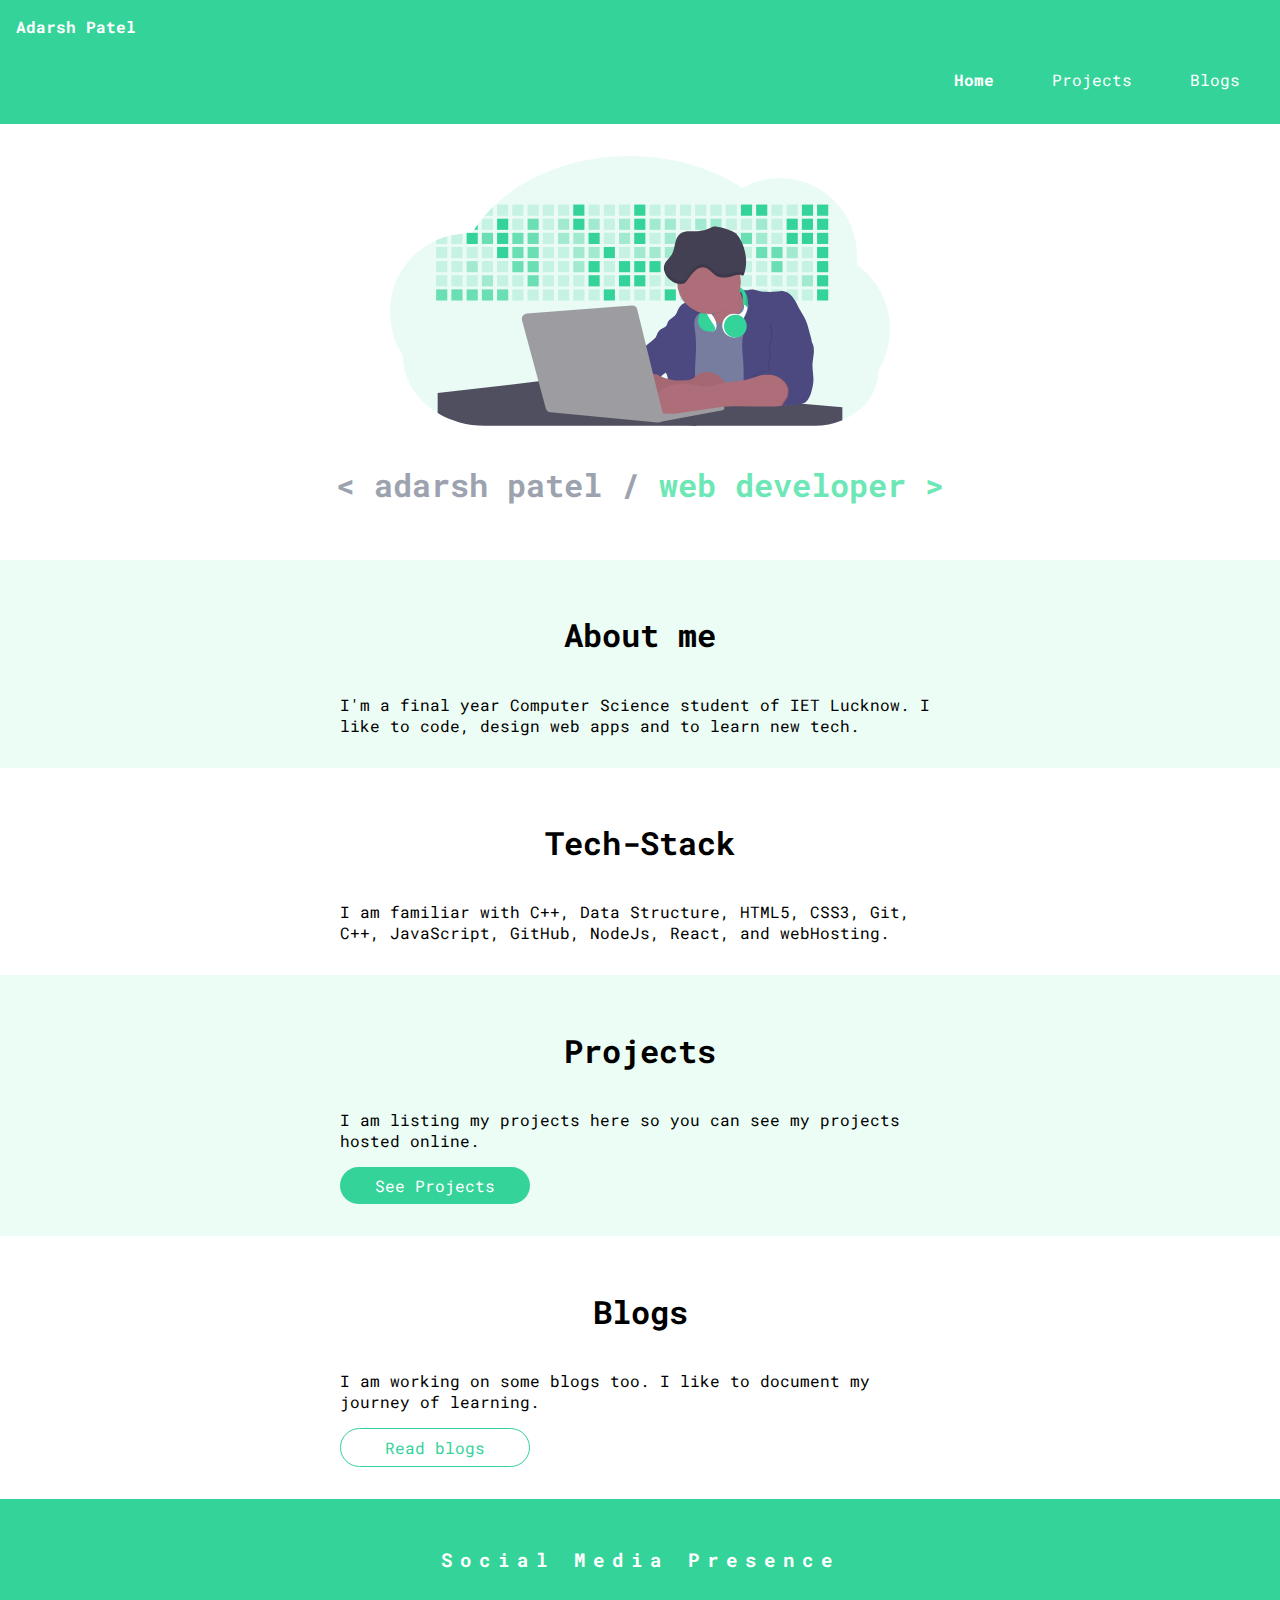
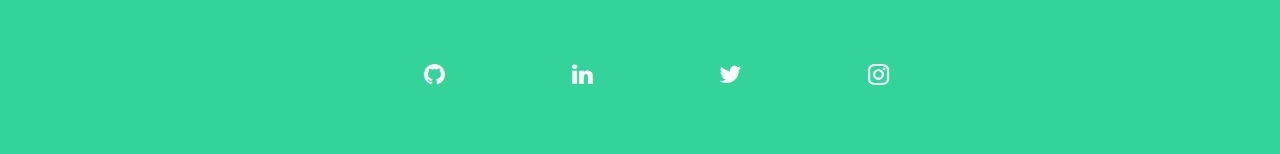
==== index.html @ cd257697 "file added" ====
<!DOCTYPE html>
<html lang="en">

<head>
    <meta charset="UTF-8">
    <meta http-equiv="X-UA-Compatible" content="IE=edge">
    <meta name="viewport" content="width=device-width, initial-scale=1.0">
    <title>home | Adarsh Patel</title>
    <link href="styles.css" rel="stylesheet" />

    <link rel="stylesheet" href="https://cdnjs.cloudflare.com/ajax/libs/font-awesome/4.7.0/css/font-awesome.min.css">

</head>

<body>
    <nav class="navigation container">
        <div class="nav-brand">Adarsh Patel</div>
        <ul class="list-non-bullet nav-pills">
            <li class="list-item-inline">
                <a class="link link-active" href="index.html">Home</a>
            </li>
            <li class="list-item-inline">
                <a class="link" href="projects.html">Projects</a>
            </li>
            <li class="list-item-inline">
                <a class="link" href="blogs.html">Blogs</a>
            </li>
        </ul>
    </nav>

    <header class="hero">
        <img class="hero-img" src="images/dev-home.svg" />
        <h1 class="hero-heading">
            < adarsh patel / <span class="heading-inverted">web developer > </span>
        </h1>
    </header>

    <section class="section ow">
        <div class="container container-center">
            <h1>About me</h1>
            <p>I'm a final year Computer Science student of IET Lucknow. I like to code, design web apps and to learn new tech. </p>
        </div>
    </section>

    <section class="section">
    
        <div class="container container-center">
            <h1>Tech-Stack</h1>
            <p>I am familiar with C++, Data Structure, HTML5, CSS3, Git, C++, JavaScript, GitHub, NodeJs, React, and webHosting. </p>
        </div>
    </section>

    <section class="section ow">
        <div class="container container-center">
            <h1>Projects</h1>
            <p>I am listing my projects here so you can see my projects hosted online.</p>
            <a class="link primary-link"  href="/projects.html">See Projects</a>
        </div>
    </section>

    <section class="section">
        <div class="container container-center">
            <h1>Blogs</h1>
            <p>I am working on some blogs too. I like to document my journey of learning.</p>
            <a class="link secondary-link" href="/blogs.html">Read blogs</a>
        </div>
    </section>

    <footer>
        <h3>Social Media Presence</h3>
    <div class="icon">
    <a href="https://github.com/Adarsh-Patel-Dev" class="fa fa-github"></a>
    <a href="https://www.linkedin.com/in/adarsh-patel-449a55175" class="fa fa-linkedin"></a>
    <a href="https://twitter.com/AdarshPatelDev?s=08" class="fa fa-twitter"></a>
    <a href="https://instagram.com/git_sit_code" class="fa fa-instagram"></a>
     
    </div>
    </footer>


</body>

</html>
---- styles.css ----
@import url('https://fonts.googleapis.com/css2?family=Roboto+Mono:wght@100;300&display=swap');

:root {
    --primary-color: #34D399;
    --off-white: #F3F4F6;
    --dark-gray: #6B7280;
    --light-green: #ECFDF5;
}

html{
    scroll-behavior: smooth;
}

body {
    font-family: 'Roboto Mono', monospace;
    margin: auto;

}

hr {
    margin: 2rem 0rem;
}

/** spaces **/

.margin-md {
    margin: 2rem;
}

/** container **/
.container {
    padding: 0rem 1rem;
}

.container-center {
    max-width: 600px;
    margin: auto;
}

/** links **/
.link {
    box-sizing: border-box;
    text-decoration: none;
    padding: 0.5rem 1rem;
    transition: 1s;
}

.primary-link {
    background-color: var(--primary-color);
    border-radius: 7rem;
    color: white;
    display: block;
    max-width: 190px;
    margin: 1rem 1rem 1rem 0rem;
    text-align: center;
    transition: 1s;

}

.secondary-link {
    color: var(--primary-color);
    border-radius: 7rem;
    border: 1px solid var(--primary-color);
    display: block;
    max-width: 190px;
    margin: 1rem 1rem 1rem 0rem;
    text-align: center;
    transition: 1s;

}

.primary-link:hover,.secondary-link:hover {

    transition: 1s;
    /* width: auto;
    height: 60px; */
    margin-left: 1.5rem;
    background-color: #3B82F6;
    color: white;

}

.navigation a.link:hover{
   
    /* display: block; */
    padding: 0.5rem 1rem;
    background-color: white;
    

    transition: 1s;
    color:#34D399;
    width: auto;
    height: 60px;
    margin: 15px;

}

.hero:hover{

   transition: 1s;
   padding:0.5rem 1rem;
   font-size: 1.5rem;
    text-transform: uppercase;
    background-color: black;

}






/** lists **/

.list-non-bullet {
    list-style: none;
    padding-inline-start: 0px;
}


.list-item-inline {
    display: inline;
    padding: 0rem 0.5rem;
}

/** navigation **/

.navigation {
    background-color: var(--primary-color);
    color: white;
    padding: 1rem;
    border-bottom-left-radius: 0rem;
    border-bottom-right-radius: 0rem;
}

.navigation .nav-brand {
    font-weight: bold;
}


.navigation .nav-pills {
    
    padding: 1rem 5rem;
    text-align: right;
    padding-bottom: 2px;
    padding-right: 0.5px;
   

}

.navigation .link {
    color: white;
}

.navigation .link-active {
    font-weight: bold;
}

/** header **/

.hero {
    padding: 2rem;
    padding-top: 2rem;
    transition: 1s;
}

.hero .hero-img {
    max-width: 100%;
    width: 500px;
    display: block;
    margin: auto;
}

/* .project-heading {
    text-align: center;
    color: #6EE7B7;
} */

.blog-heading {
    text-align: left;
}

.blog-img {
    max-width: 100%;
    width: 500px;
    display: block;
    margin: auto;
    text-align: right;
}

.hero .hero-heading {
    text-align: center;
    padding-top: 1rem;
    color: #9CA3AF;
}

.hero .hero-heading .heading-inverted {
    color: #6EE7B7;
}


.section {
    padding: 1rem;
    transition: 1.5s;
}

.section:hover{
    transition: 1.5s;
    background-color: rgb(0, 0, 0);
    color: white;
    padding: 2rem;
}

.section h1 {
    text-align: center;
    padding: 1rem;
}

.ow {

    background-color: var(--light-green);
}

.project-heading:hover{
    color: white;
    
}




/* navigation*/

footer{
    background-color: #34D399;
    margin: auto;
    
}
.fa {
    padding: 10px;
    font-size: larger;
    width: 50px;
    height: 50px;
    text-align: center;
    text-decoration: none;
    margin: 2rem;
    color: white;
    transition: 1s;
  }

  .fa-github:hover{
      color: #624a85;
     margin: 0px 50px;
     transition: 1s;
     font-size: xx-large;
}

  .fa-linkedin:hover{
      color: #0e76a8 ;
      margin: 0px 50px;
     transition: 1s;
     font-size: xx-large;
  }

  .fa-twitter:hover{
      color:#1DA1F2;
      margin: 0px 50px;
     transition: 1s;
     font-size: xx-large;
  }

  .fa-instagram:hover{
      color:#fb3958 ;
      margin: 0px 50px;
     transition: 1s;
     font-size: xx-large;
  }
  
  footer h3{
      
      padding: 3rem;
      margin: auto;
      text-align: center;
      color: white;
      letter-spacing: 0.5rem;
  }

  .icon{
      margin-left: 2rem;
      padding: auto;
      text-align: center;
      font-size: x-large;
  }

  /*end of navigation*/

.project-img {
    max-width: 80%;
    width: 420px;
    display: block;
    margin: auto;

}

.my-img {
    display: block;
    width: 80px;
    height: 80px;
    border-radius: 50%;
    text-align: center;
    margin-left: auto;
    margin-right: auto;

}

.center {
    display: block;
    margin-left: auto;
    margin-right: auto;
    width: 30%;
    font-size: small;
}

.link .footer-img {

    padding: 1rem 2rem;
    text-align: center;
    /* padding-right: 0.5px; */
    padding-bottom: 0rem;

}

 /* h3{
    position: relative;
    top: 4rem;

    left: 1rem;
    right: inherit;
    font-size:small;
   
    letter-spacing: 0.5rem;
    word-spacing: 1rem;
} */

em{
    color:white;
}
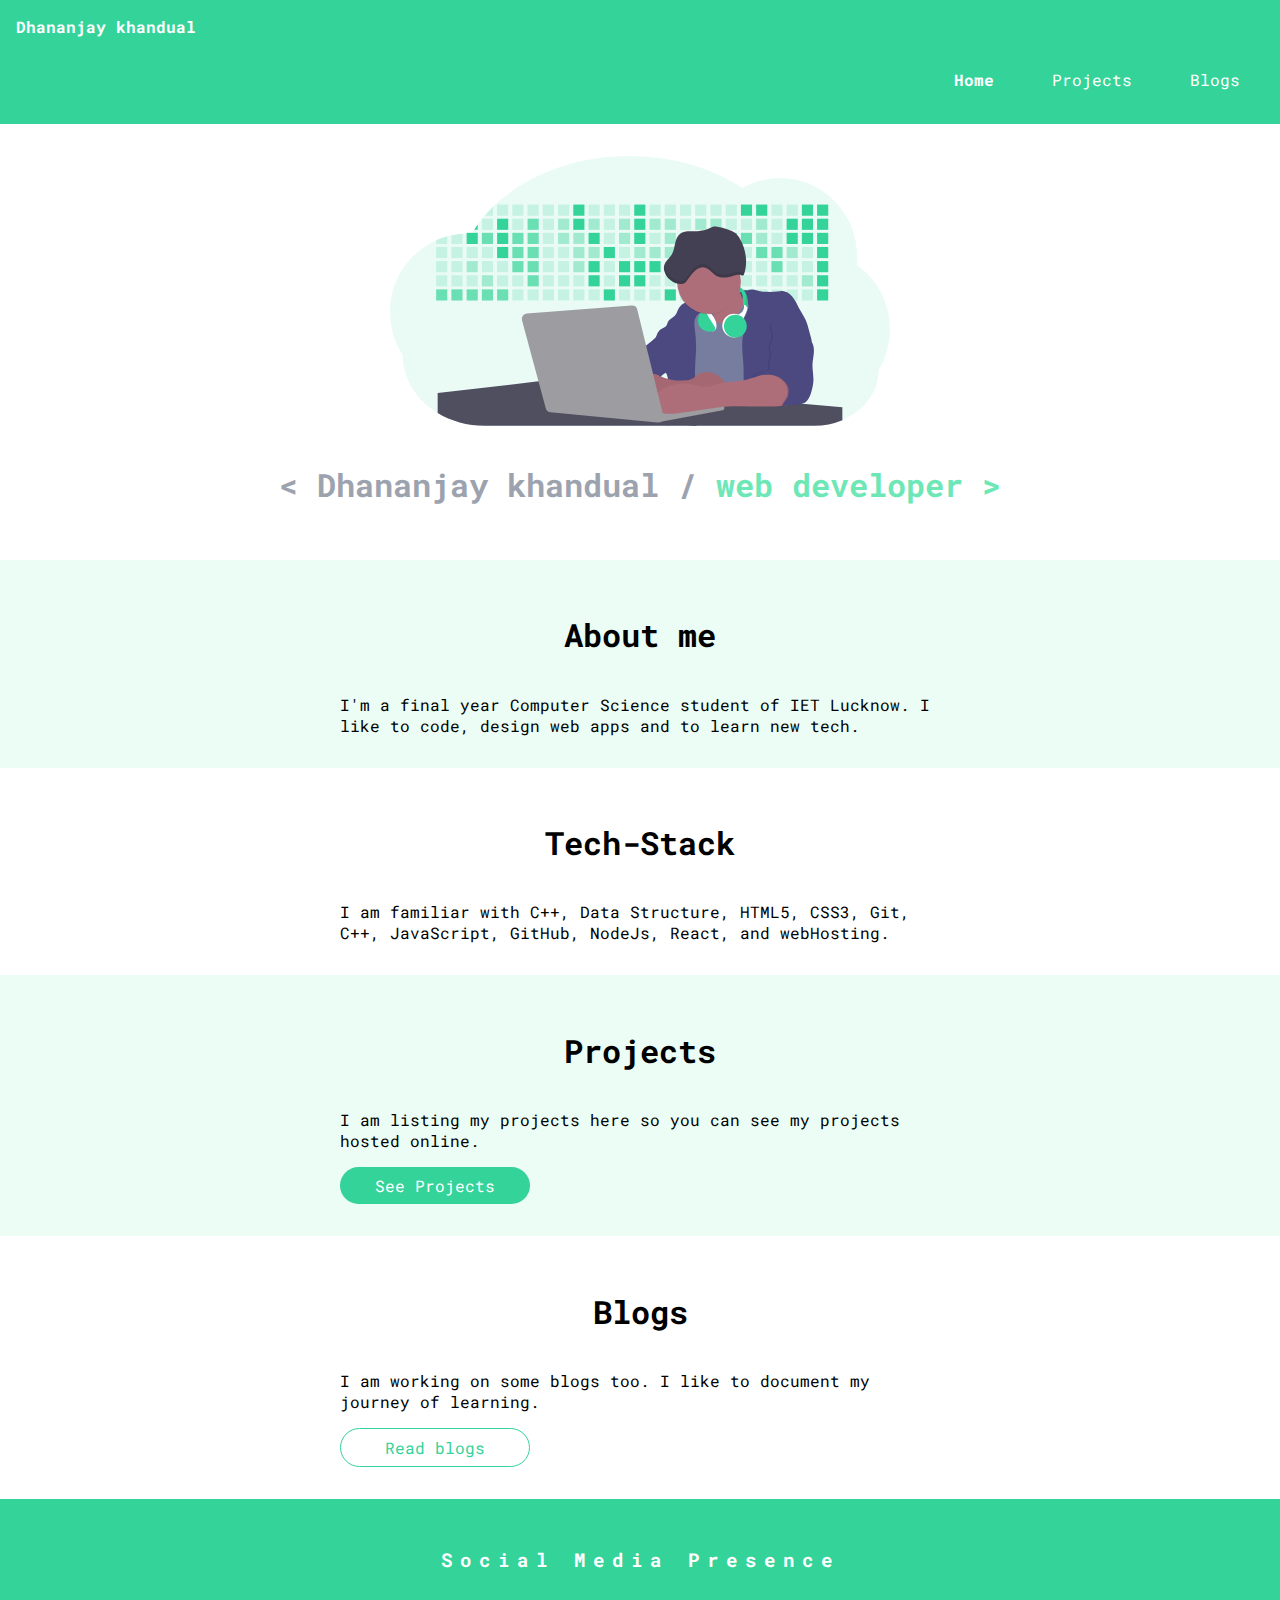
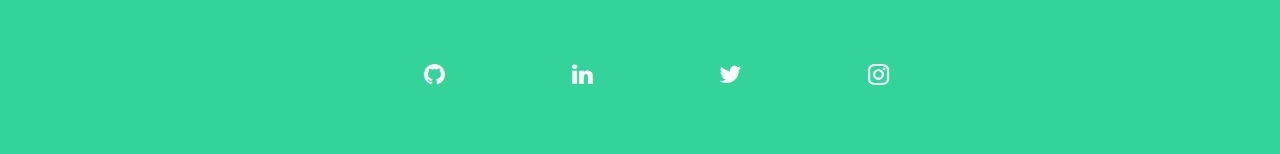
==== commit 33fcc2e7: "Update index.html" ====
--- a/index.html
+++ b/index.html
@@ -5,7 +5,7 @@
     <meta charset="UTF-8">
     <meta http-equiv="X-UA-Compatible" content="IE=edge">
     <meta name="viewport" content="width=device-width, initial-scale=1.0">
-    <title>home | Adarsh Patel</title>
+    <title>home | dhananjay khandual</title>
     <link href="styles.css" rel="stylesheet" />
 
     <link rel="stylesheet" href="https://cdnjs.cloudflare.com/ajax/libs/font-awesome/4.7.0/css/font-awesome.min.css">
@@ -14,7 +14,7 @@
 
 <body>
     <nav class="navigation container">
-        <div class="nav-brand">Adarsh Patel</div>
+        <div class="nav-brand">Dhananjay khandual</div>
         <ul class="list-non-bullet nav-pills">
             <li class="list-item-inline">
                 <a class="link link-active" href="index.html">Home</a>
@@ -31,7 +31,7 @@
     <header class="hero">
         <img class="hero-img" src="images/dev-home.svg" />
         <h1 class="hero-heading">
-            < adarsh patel / <span class="heading-inverted">web developer > </span>
+            < Dhananjay khandual / <span class="heading-inverted">web developer > </span>
         </h1>
     </header>
 
@@ -69,10 +69,10 @@
     <footer>
         <h3>Social Media Presence</h3>
     <div class="icon">
-    <a href="https://github.com/Adarsh-Patel-Dev" class="fa fa-github"></a>
-    <a href="https://www.linkedin.com/in/adarsh-patel-449a55175" class="fa fa-linkedin"></a>
-    <a href="https://twitter.com/AdarshPatelDev?s=08" class="fa fa-twitter"></a>
-    <a href="https://instagram.com/git_sit_code" class="fa fa-instagram"></a>
+    <a href="https://github.com/dk72055" class="fa fa-github"></a>
+    <a href="https://www.linkedin.com/in/dhananjay-khandual-dk-54165b1a8" class="fa fa-linkedin"></a>
+    <a href="#" class="fa fa-twitter"></a>
+    <a href="#" class="fa fa-instagram"></a>
      
     </div>
     </footer>
@@ -80,4 +80,4 @@
 
 </body>
 
-</html>+</html>
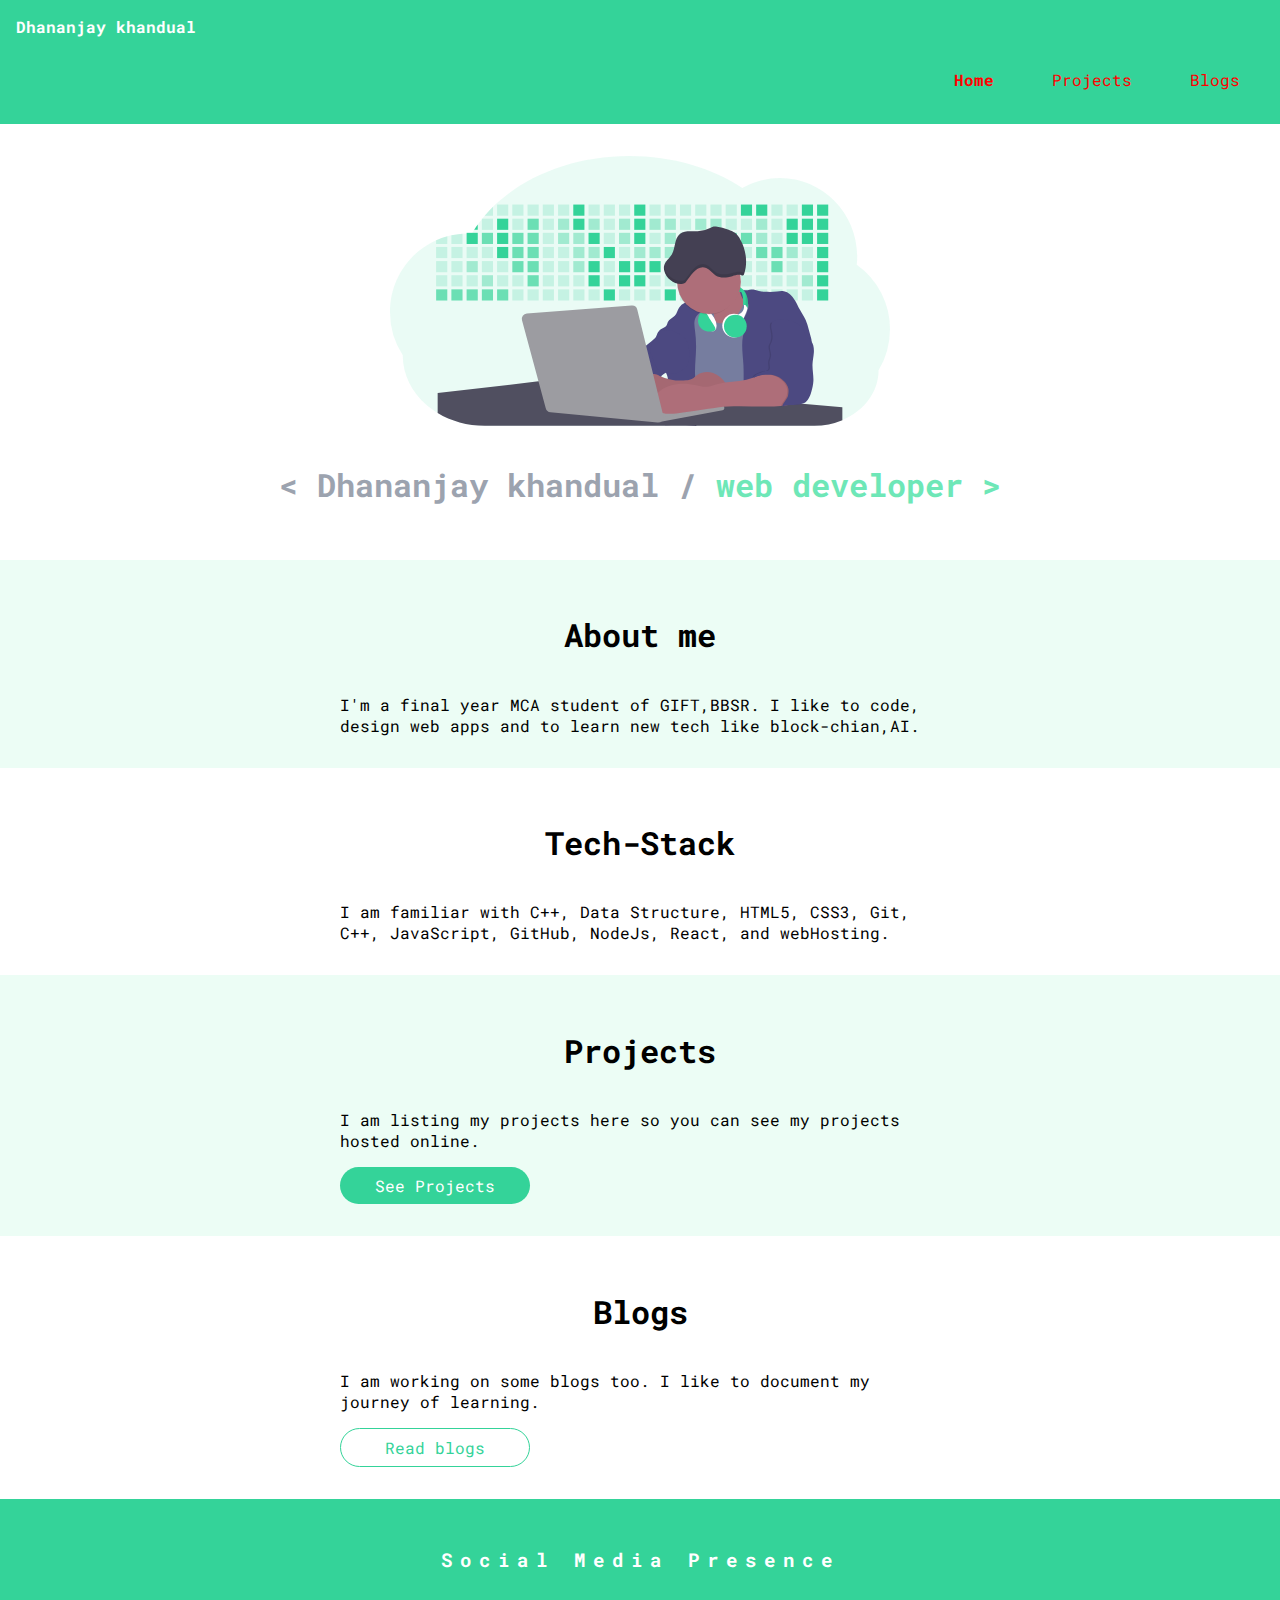
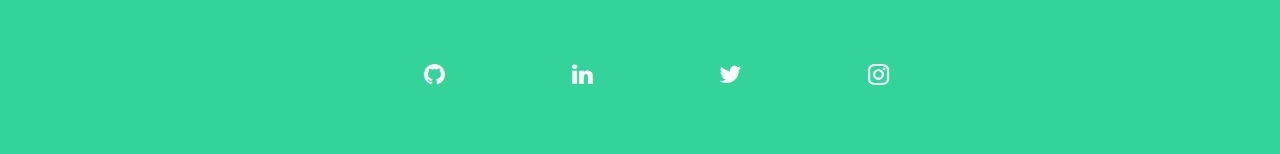
==== commit 0f3329fb: "Update index.html" ====
--- a/index.html
+++ b/index.html
@@ -38,7 +38,7 @@
     <section class="section ow">
         <div class="container container-center">
             <h1>About me</h1>
-            <p>I'm a final year Computer Science student of IET Lucknow. I like to code, design web apps and to learn new tech. </p>
+            <p>I'm a final year MCA student of GIFT,BBSR. I like to code, design web apps and to learn new tech like block-chian,AI. </p>
         </div>
     </section>
 
--- a/styles.css
+++ b/styles.css
@@ -149,7 +149,7 @@
 }
 
 .navigation .link {
-    color: white;
+    color: red;
 }
 
 .navigation .link-active {
